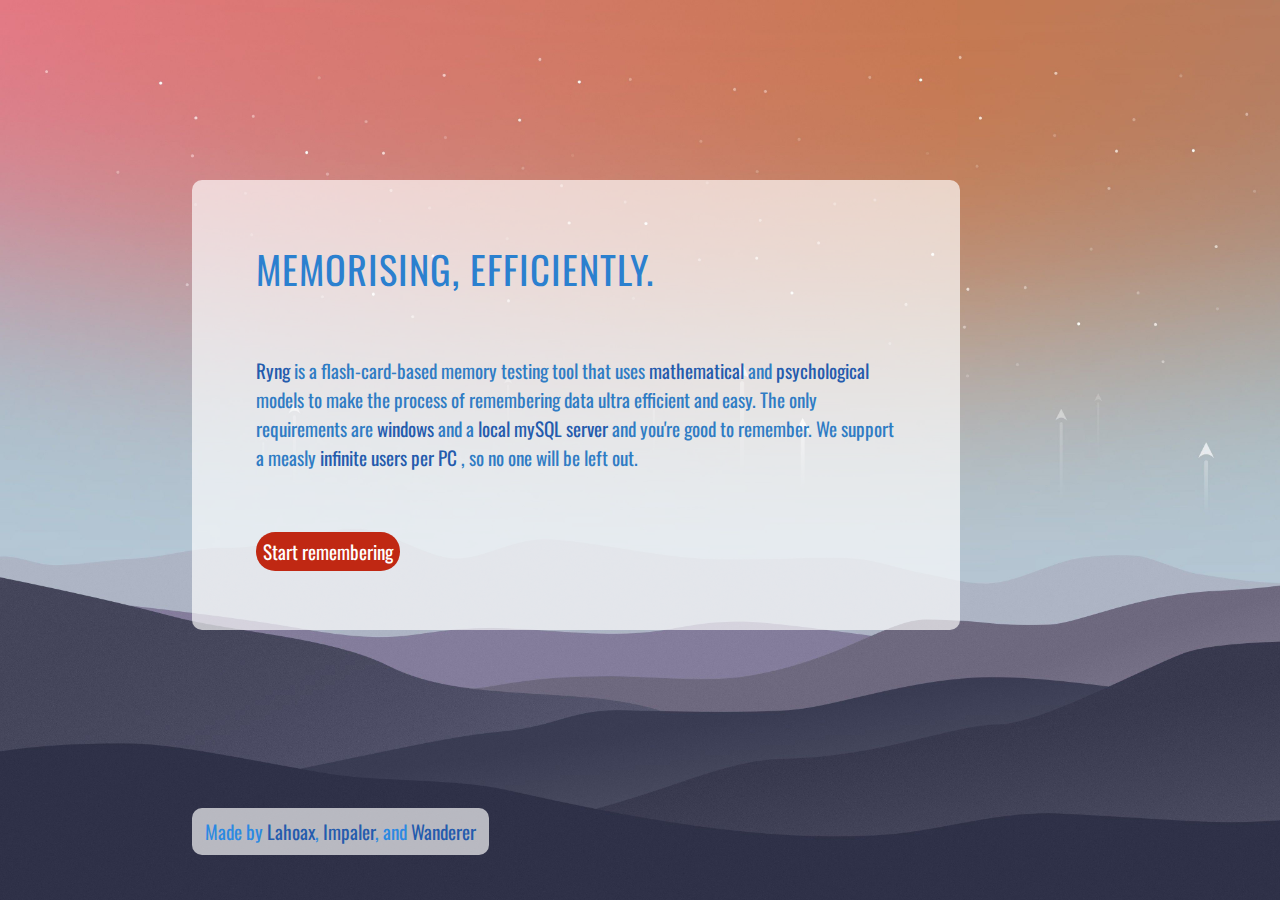
==== index.html @ 4ba9df25 "Add files via upload" ====
<!DOCTYPE html>
<html lang="en">
	<head>
		<meta charset="UTF-8" />
		<meta http-equiv="X-UA-Compatible" content="IE=edge" />
		<meta name="viewport" content="width=device-width, initial-scale=1.0" />
		<link rel="stylesheet" href="style.css" />
		<link rel="icon" href="logo_golden.png" />
		<title>Ryng Memory tool</title>
	</head>
	<body>
		<div id="loader"></div>
		<div id="content">
			<div id="head">MEMORISING, EFFICIENTLY.</div>
			<div id="text">
				<div class="highlight">Ryng</div>
				is a flash-card-based memory testing tool that uses
				<div class="highlight">mathematical</div>
				and
				<div class="highlight">psychological</div>
				models to make the process of remembering data ultra efficient
				and easy. The only requirements are
				<div class="highlight">windows</div>
				and a
				<div class="highlight">local mySQL server</div>
				and you're good to remember. We support a measly
				<div class="highlight">infinite users per PC</div>
				, so no one will be left out.
			</div>
			<div id="download">
				<a id="button_link" href="./Ryng Setup.exe" download>
					Start remembering
				</a>
			</div>
		</div>
		<div id="credit">
			Made by
			<a class="highlight" href="mailto:harsh.n.lahoti@gmail.com"
				>Lahoax</a
			>,
			<a class="highlight" href="mailto:kingprawn5000@gmail.com"
				>Impaler</a
			>, and
			<a class="highlight" href="mailto:adarshmohapatra10@gmail.com"
				>Wanderer</a
			>
		</div>
	</body>
</html>
---- style.css ----
@import url("https://fonts.googleapis.com/css2?family=Oswald:wght@500&display=swap");

body {
	margin: 0;
	overflow-x: hidden;
	overflow-y: hidden;
	background-repeat: no-repeat;
	background-attachment: fixed;
	background-size: cover;
	background-image: url("wallpapers/three.jpg");
	background-position-y: 0;
}

#loader {
	position: absolute;
	height: 0;
	width: 0;
	opacity: 0;
	animation-name: loadanim;
	animation-duration: 4s;
	animation-iteration-count: 1;
	background-position: center;
	background-image: url("load.gif");
	background-size: cover;
	background-repeat: no-repeat;
	z-index: 3;
}

@keyframes loadanim {
	0% {
		height: 100%;
		width: 100%;
		opacity: 1;
	}
	90% {
		height: 100%;
		width: 100%;
		opacity: 1;
	}
	95% {
		height: 100%;
		width: 100%;
		opacity: 0;
	}
	100% {
		height: 0;
		width: 0;
		opacity: 0;
	}
}

#content {
	margin: none;
	padding: 5%;
	height: 50%;
	width: 50%;
	position: absolute;
	padding-top: 0;
	padding-bottom: 0;
	left: 15%;
	top: 20%;
	border-radius: 10px;
	background-color: rgba(255, 255, 255, 0.664);
	display: flex;
	justify-content: space-evenly;
	flex-direction: column;
}

#head {
	font-family: "Oswald", sans-serif;
	font-size: 3vw;
	color: rgb(43, 128, 207);
	letter-spacing: 1px;
}

#text {
	font-family: "Oswald", sans-serif;
	font-size: 1.5vw;
	color: rgb(47, 124, 196);
}

.highlight {
	width: max-content;
	color: rgb(36, 91, 173);
	display: inline;
	transition: all 0.4s;
	text-decoration: none;
}

.highlight:hover {
	color: #d77c82;
}

#download {
	font-family: "Oswald", sans-serif;
	font-size: 1.5vw;
	color: rgb(255, 255, 255);
	width: max-content;
	padding: 5px;
	padding-left: 7px;
	padding-right: 7px;
	border-radius: 1.5vw;
	background-color: rgb(192, 40, 19);
	transition: all 0.5s;
}

#download:hover {
	background-color: rgb(255, 35, 6);
}

#button_link {
	text-decoration: none;
	color: rgb(255, 255, 255);
}

#credit {
	margin: none;
	border-radius: 10px;
	background-color: rgba(255, 255, 255, 0.664);
	position: absolute;
	bottom: 5%;
	font-family: "Oswald", sans-serif;
	font-size: 1.5vw;
	color: rgb(43, 137, 226);
	left: 15%;
	padding-top: 1vh;
	padding-bottom: 1vh;
	padding-left: 1vw;
	padding-right: 1vw;
	transition: all 0.5s;
}

#credit:hover {
	background-color: rgb(255, 255, 255);
}
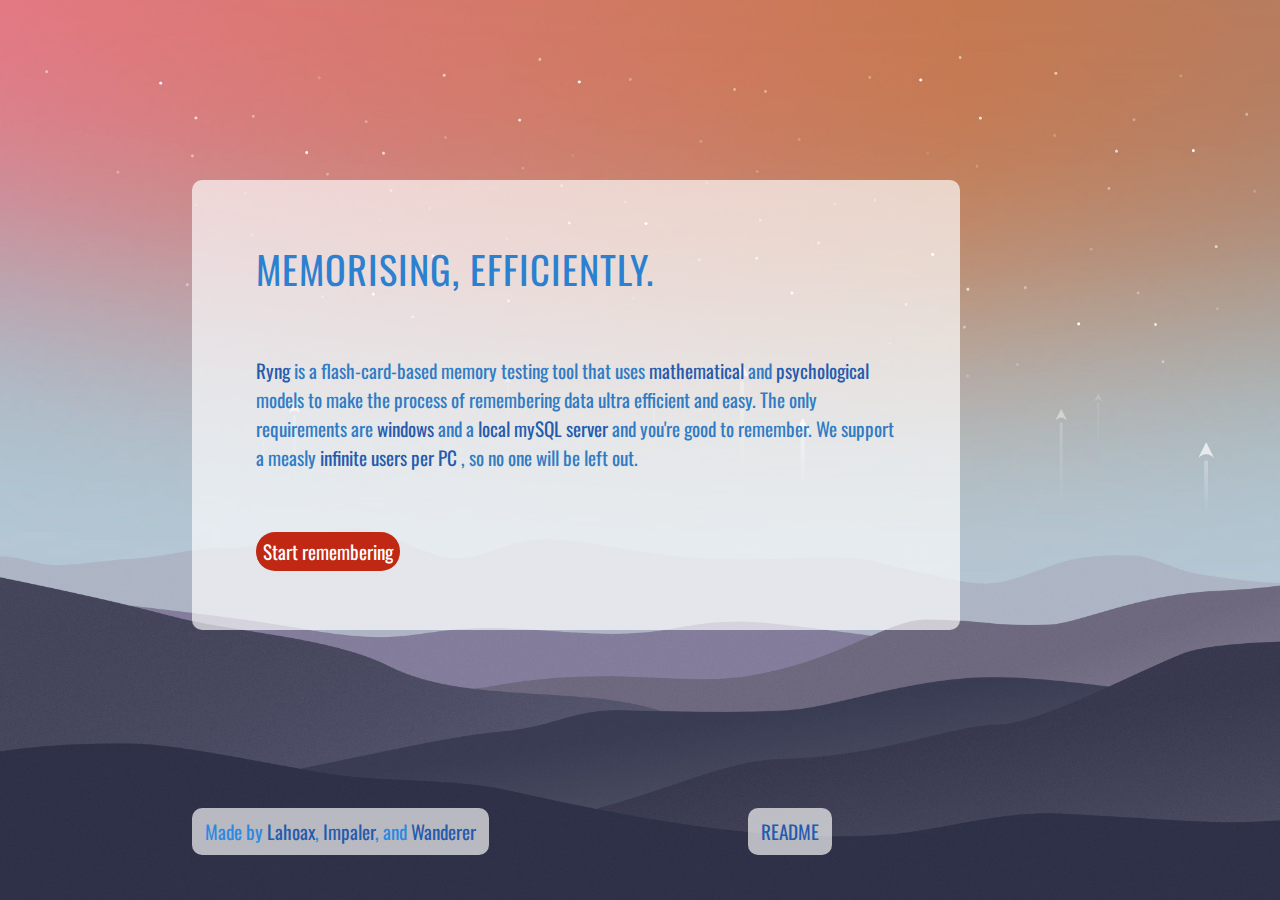
==== commit d1b40218: "Add files via upload" ====
--- a/index.html
+++ b/index.html
@@ -8,7 +8,7 @@
 		<link rel="icon" href="logo_golden.png" />
 		<title>Ryng Memory tool</title>
 	</head>
-	<body>
+	<body id="ind-body">
 		<div id="loader"></div>
 		<div id="content">
 			<div id="head">MEMORISING, EFFICIENTLY.</div>
@@ -33,17 +33,22 @@
 				</a>
 			</div>
 		</div>
-		<div id="credit">
-			Made by
-			<a class="highlight" href="mailto:harsh.n.lahoti@gmail.com"
-				>Lahoax</a
-			>,
-			<a class="highlight" href="mailto:kingprawn5000@gmail.com"
-				>Impaler</a
-			>, and
-			<a class="highlight" href="mailto:adarshmohapatra10@gmail.com"
-				>Wanderer</a
-			>
+		<div id="bottoms">
+			<div class="credit">
+				Made by
+				<a class="highlight" href="mailto:harsh.n.lahoti@gmail.com"
+					>Lahoax</a
+				>,
+				<a class="highlight" href="mailto:kingprawn5000@gmail.com"
+					>Impaler</a
+				>, and
+				<a class="highlight" href="mailto:adarshmohapatra10@gmail.com"
+					>Wanderer</a
+				>
+			</div>
+			<div class="credit">
+				<a class="highlight" href="tuts.html">README</a>
+			</div>
 		</div>
 	</body>
 </html>
--- a/style.css
+++ b/style.css
@@ -1,6 +1,6 @@
 @import url("https://fonts.googleapis.com/css2?family=Oswald:wght@500&display=swap");
 
-body {
+#ind-body {
 	margin: 0;
 	overflow-x: hidden;
 	overflow-y: hidden;
@@ -9,6 +9,7 @@
 	background-size: cover;
 	background-image: url("wallpapers/three.jpg");
 	background-position-y: 0;
+	user-select: none;
 }
 
 #loader {
@@ -66,6 +67,28 @@
 	flex-direction: column;
 }
 
+#content-help {
+	margin: none;
+	padding: 5%;
+	height: 70%;
+	width: 70%;
+	position: absolute;
+	padding-top: 0;
+	padding-bottom: 0;
+	left: 10%;
+	top: 10%;
+	border-radius: 10px;
+	background-color: rgba(255, 255, 255, 0.664);
+	overflow-y: scroll;
+	user-select: text;
+}
+
+video {
+	height: 90%;
+	width: auto;
+	border-radius: 10px;
+}
+
 #head {
 	font-family: "Oswald", sans-serif;
 	font-size: 3vw;
@@ -76,6 +99,12 @@
 #text {
 	font-family: "Oswald", sans-serif;
 	font-size: 1.5vw;
+	color: rgb(47, 124, 196);
+}
+
+#text-help {
+	font-family: "Oswald", sans-serif;
+	font-size: 1.2vw;
 	color: rgb(47, 124, 196);
 }
 
@@ -113,16 +142,23 @@
 	color: rgb(255, 255, 255);
 }
 
-#credit {
+#bottoms {
+	position: absolute;
+	bottom: 5%;
+	left: 15%;
+	display: flex;
+	justify-content: space-between;
+	flex-direction: row;
+	width: 50%;
+}
+
+.credit {
 	margin: none;
 	border-radius: 10px;
 	background-color: rgba(255, 255, 255, 0.664);
-	position: absolute;
-	bottom: 5%;
 	font-family: "Oswald", sans-serif;
 	font-size: 1.5vw;
 	color: rgb(43, 137, 226);
-	left: 15%;
 	padding-top: 1vh;
 	padding-bottom: 1vh;
 	padding-left: 1vw;
@@ -130,6 +166,6 @@
 	transition: all 0.5s;
 }
 
-#credit:hover {
+.credit:hover {
 	background-color: rgb(255, 255, 255);
 }
